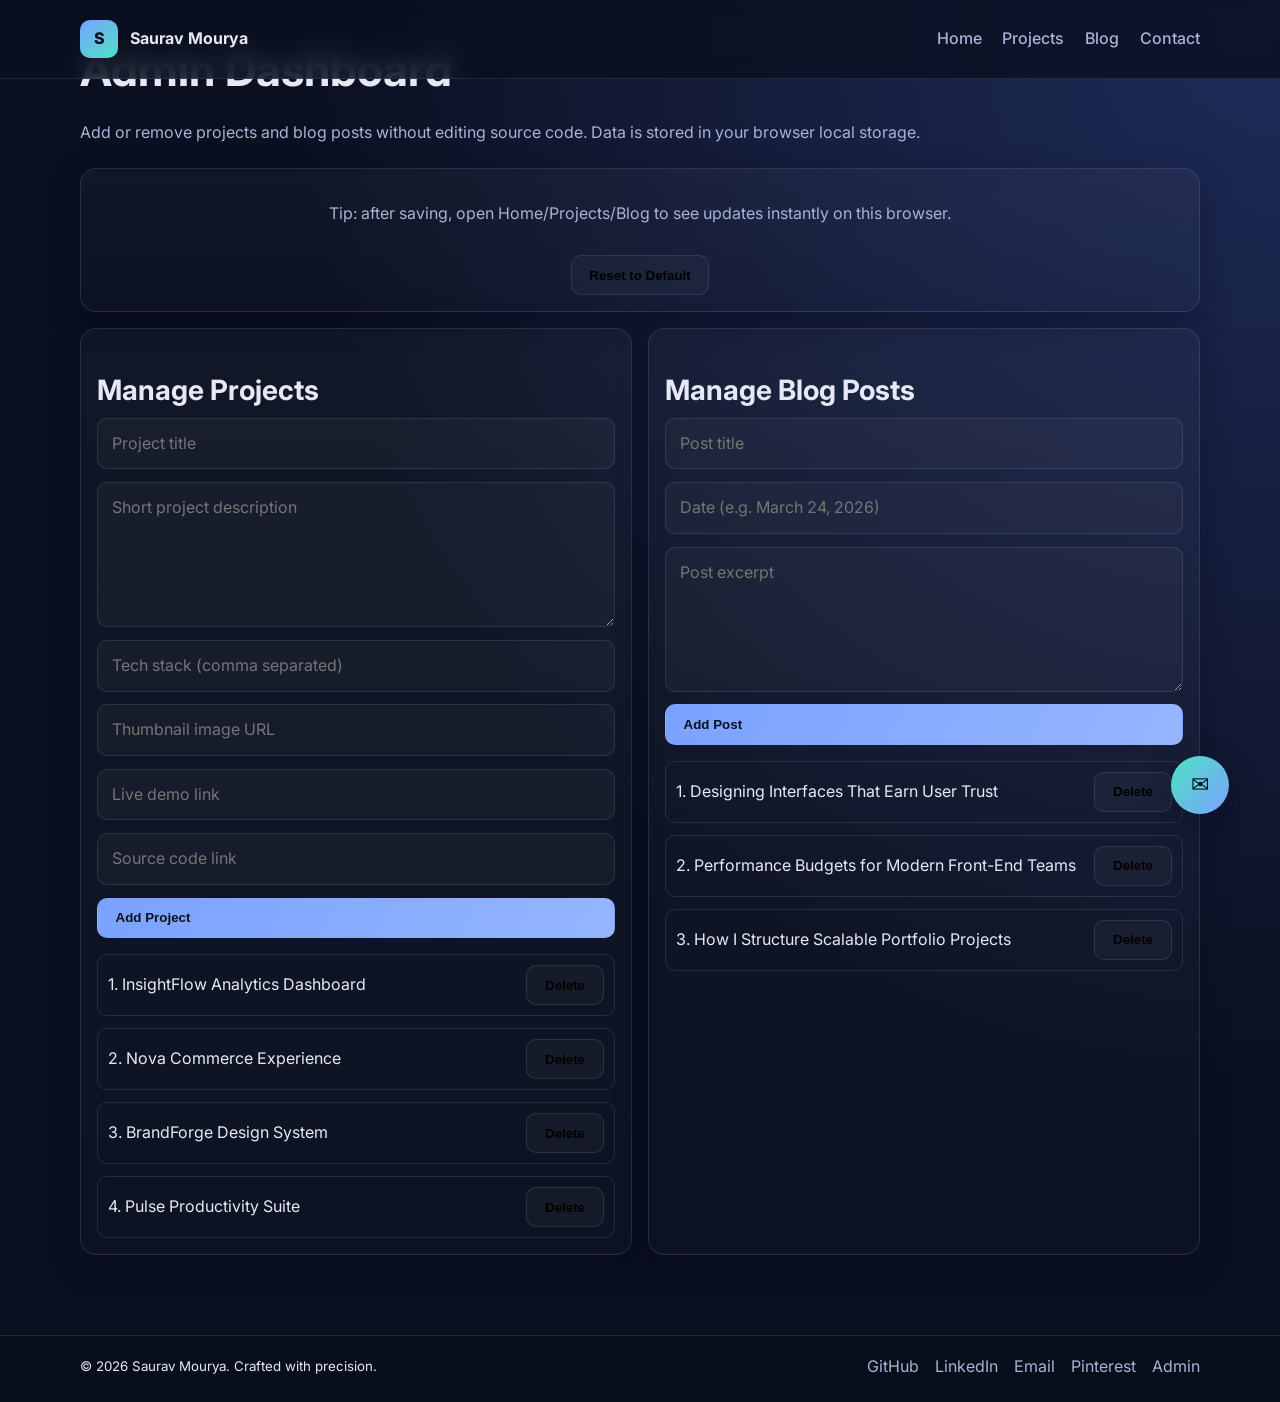
==== admin.html @ 9e9fe916 "Add admin.html for dashboard management This file contains the HTML structure for the admin dashboar" ====
<!DOCTYPE html>
<html lang="en">
<head>
  <meta charset="UTF-8" />
  <meta name="viewport" content="width=device-width, initial-scale=1.0" />
  <meta name="description" content="Admin dashboard to manage portfolio projects and blog posts." />
  <title>Admin Dashboard | Saurav Mourya</title>
  <link rel="preconnect" href="https://fonts.googleapis.com">
  <link rel="preconnect" href="https://fonts.gstatic.com" crossorigin>
  <link href="https://fonts.googleapis.com/css2?family=Inter:wght@400;500;600;700;800&display=swap" rel="stylesheet">
  <link rel="stylesheet" href="styles.css" />
</head>
<body>
  <main class="section">
    <section class="container">
      <h1 class="page-title">Admin Dashboard</h1>
      <p class="section-subtitle">Add or remove projects and blog posts without editing source code. Data is stored in your browser local storage.</p>

      <div class="admin-toolbar card">
        <p class="muted">Tip: after saving, open Home/Projects/Blog to see updates instantly on this browser.</p>
        <button id="reset-data" class="btn btn-secondary" type="button">Reset to Default</button>
      </div>

      <div class="admin-grid">
        <section class="card admin-section">
          <h2 class="section-title">Manage Projects</h2>
          <form id="project-form">
            <input type="text" name="title" placeholder="Project title" required>
            <textarea name="description" placeholder="Short project description" required></textarea>
            <input type="text" name="tech" placeholder="Tech stack (comma separated)" required>
            <input type="url" name="image" placeholder="Thumbnail image URL" required>
            <input type="url" name="demo" placeholder="Live demo link" required>
            <input type="url" name="source" placeholder="Source code link" required>
            <button class="btn btn-primary" type="submit">Add Project</button>
          </form>
          <div id="project-list" class="admin-list"></div>
        </section>

        <section class="card admin-section">
          <h2 class="section-title">Manage Blog Posts</h2>
          <form id="blog-form">
            <input type="text" name="title" placeholder="Post title" required>
            <input type="text" name="date" placeholder="Date (e.g. March 24, 2026)" required>
            <textarea name="excerpt" placeholder="Post excerpt" required></textarea>
            <button class="btn btn-primary" type="submit">Add Post</button>
          </form>
          <div id="blog-list" class="admin-list"></div>
        </section>
      </div>
    </section>
  </main>

  <script src="script.js"></script>
  <script src="admin.js"></script>
  <script>
    initPortfolioPage({ activePage: "" });
  </script>
</body>
</html>
---- styles.css ----
:root {
  --bg: #0b1020;
  --surface: #111831;
  --surface-2: #1a2445;
  --text: #e6e9f5;
  --muted: #aab2d5;
  --accent: #7aa2ff;
  --accent-2: #4de2c5;
  --border: rgba(255, 255, 255, 0.1);
  --shadow: 0 10px 30px rgba(5, 10, 25, 0.35);
  --radius: 16px;
  --container: min(1120px, 92vw);
}

* {
  box-sizing: border-box;
}

html {
  scroll-behavior: smooth;
}

body {
  margin: 0;
  font-family: "Inter", "Segoe UI", Roboto, Helvetica, Arial, sans-serif;
  background: radial-gradient(ellipse at top right, #1f2c5a 0%, var(--bg) 55%);
  color: var(--text);
  line-height: 1.6;
}

img {
  max-width: 100%;
  display: block;
}

a {
  color: inherit;
  text-decoration: none;
}

.container {
  width: var(--container);
  margin: 0 auto;
}

.site-header {
  position: fixed;
  inset: 0 0 auto 0;
  z-index: 100;
  backdrop-filter: blur(12px);
  background: rgba(11, 16, 32, 0.8);
  border-bottom: 1px solid var(--border);
}

.header-inner {
  height: 78px;
  display: flex;
  align-items: center;
  justify-content: space-between;
}

.brand {
  display: flex;
  align-items: center;
  gap: 0.75rem;
  font-weight: 700;
}

.logo {
  width: 38px;
  height: 38px;
  border-radius: 10px;
  background: linear-gradient(145deg, var(--accent), var(--accent-2));
  color: #0b1020;
  display: grid;
  place-items: center;
  font-weight: 800;
}

.nav-links {
  display: flex;
  gap: 1.3rem;
}

.nav-links a {
  color: var(--muted);
  font-weight: 500;
  transition: color 0.2s ease;
}

.nav-links a:hover,
.nav-links a.active {
  color: var(--text);
}

main {
  padding-top: 110px;
}

.page-title {
  margin: 1.2rem 0 0.8rem;
  font-size: clamp(2rem, 4vw, 2.8rem);
}

.section {
  padding: 1rem 0 4rem;
}

.hero {
  padding: 2rem 0 4rem;
}

.hero-grid {
  display: grid;
  gap: 2rem;
  grid-template-columns: 1.2fr 0.9fr;
  align-items: center;
}

.eyebrow {
  color: var(--accent-2);
  font-size: 0.95rem;
  font-weight: 600;
  letter-spacing: 0.02em;
  margin-bottom: 0.5rem;
}

.hero h1 {
  font-size: clamp(2.2rem, 5vw, 3.8rem);
  line-height: 1.15;
  margin: 0 0 0.9rem;
}

.hero p {
  color: var(--muted);
  max-width: 60ch;
}

.cta-row {
  margin-top: 1.3rem;
  display: flex;
  flex-wrap: wrap;
  gap: 0.8rem;
}

.btn {
  border: 1px solid transparent;
  padding: 0.72rem 1.1rem;
  border-radius: 10px;
  font-weight: 600;
  transition: transform 0.2s ease, border-color 0.2s ease, background 0.2s ease;
  display: inline-flex;
  align-items: center;
  gap: 0.35rem;
}

.btn:hover {
  transform: translateY(-2px);
}

.btn-primary {
  background: linear-gradient(120deg, var(--accent), #95b5ff);
  color: #0b1020;
}

.btn-secondary {
  background: rgba(255, 255, 255, 0.03);
  border-color: var(--border);
}

.profile-card,
.card {
  background: linear-gradient(180deg, rgba(255, 255, 255, 0.03), rgba(255, 255, 255, 0.015));
  border: 1px solid var(--border);
  border-radius: var(--radius);
  box-shadow: var(--shadow);
}

.profile-card {
  padding: 1.1rem;
}

.profile-image {
  border-radius: 12px;
  aspect-ratio: 4 / 4.5;
  object-fit: cover;
}

.section-title {
  font-size: 1.75rem;
  margin-bottom: 0.3rem;
}

.section-subtitle {
  color: var(--muted);
  margin: 0 0 1.4rem;
}

.grid {
  display: grid;
  gap: 1rem;
  grid-template-columns: repeat(3, minmax(0, 1fr));
}

.card {
  overflow: hidden;
  display: flex;
  flex-direction: column;
}

.thumb {
  width: 100%;
  aspect-ratio: 16 / 9;
  object-fit: cover;
}

.card-body {
  padding: 1rem;
}

.card h3 {
  margin: 0;
  font-size: 1.1rem;
}

.muted {
  color: var(--muted);
}

.tech-stack {
  margin: 0.5rem 0 0.9rem;
  display: flex;
  flex-wrap: wrap;
  gap: 0.4rem;
}

.tag {
  padding: 0.18rem 0.5rem;
  border-radius: 999px;
  border: 1px solid var(--border);
  background: rgba(255, 255, 255, 0.03);
  font-size: 0.8rem;
  color: #c8d0f0;
}

.links-row {
  display: flex;
  gap: 0.7rem;
}

.blog-meta {
  font-size: 0.85rem;
  color: #c5cced;
}

.contact-grid {
  display: grid;
  grid-template-columns: 1fr 0.9fr;
  gap: 1rem;
}

form {
  display: grid;
  gap: 0.8rem;
}

input,
textarea {
  width: 100%;
  padding: 0.75rem 0.85rem;
  border-radius: 10px;
  border: 1px solid var(--border);
  background: rgba(255, 255, 255, 0.03);
  color: var(--text);
  font: inherit;
}

textarea {
  min-height: 145px;
}

.fab {
  position: fixed;
  right: max(1rem, 4vw);
  bottom: 86px;
  width: 58px;
  height: 58px;
  border-radius: 50%;
  border: none;
  display: grid;
  place-items: center;
  font-size: 1.35rem;
  background: linear-gradient(130deg, var(--accent-2), var(--accent));
  color: #06111b;
  cursor: pointer;
  box-shadow: var(--shadow);
}

.site-footer {
  padding: 1.1rem 0 1.4rem;
  border-top: 1px solid var(--border);
  background: rgba(0, 0, 0, 0.15);
  margin-top: 1rem;
}

.footer-inner {
  display: flex;
  justify-content: space-between;
  align-items: center;
  gap: 1rem;
  flex-wrap: wrap;
}

.socials {
  display: flex;
  gap: 1rem;
  color: var(--muted);
}

.reveal {
  opacity: 0;
  transform: translateY(18px);
  transition: opacity 0.7s ease, transform 0.7s ease;
}

.reveal.visible {
  opacity: 1;
  transform: translateY(0);
}

@media (max-width: 960px) {
  .hero-grid,
  .contact-grid {
    grid-template-columns: 1fr;
  }

  .grid {
    grid-template-columns: repeat(2, minmax(0, 1fr));
  }
}

@media (max-width: 640px) {
  .header-inner {
    height: 72px;
  }

  .nav-links {
    gap: 0.75rem;
    font-size: 0.92rem;
  }

  .grid {
    grid-template-columns: 1fr;
  }

  .fab {
    width: 54px;
    height: 54px;
    bottom: 84px;
  }
}

.admin-toolbar {
  padding: 1rem;
  margin-bottom: 1rem;
  display: flex;
  justify-content: space-between;
  gap: 0.8rem;
  align-items: center;
  flex-wrap: wrap;
}

.admin-grid {
  display: grid;
  grid-template-columns: 1fr 1fr;
  gap: 1rem;
}

.admin-section {
  padding: 1rem;
}

.admin-list {
  margin-top: 1rem;
  display: grid;
  gap: 0.7rem;
}

.admin-item {
  border: 1px solid var(--border);
  border-radius: 10px;
  padding: 0.65rem;
  display: flex;
  align-items: center;
  justify-content: space-between;
  gap: 0.6rem;
}

@media (max-width: 960px) {
  .admin-grid {
    grid-template-columns: 1fr;
  }
}
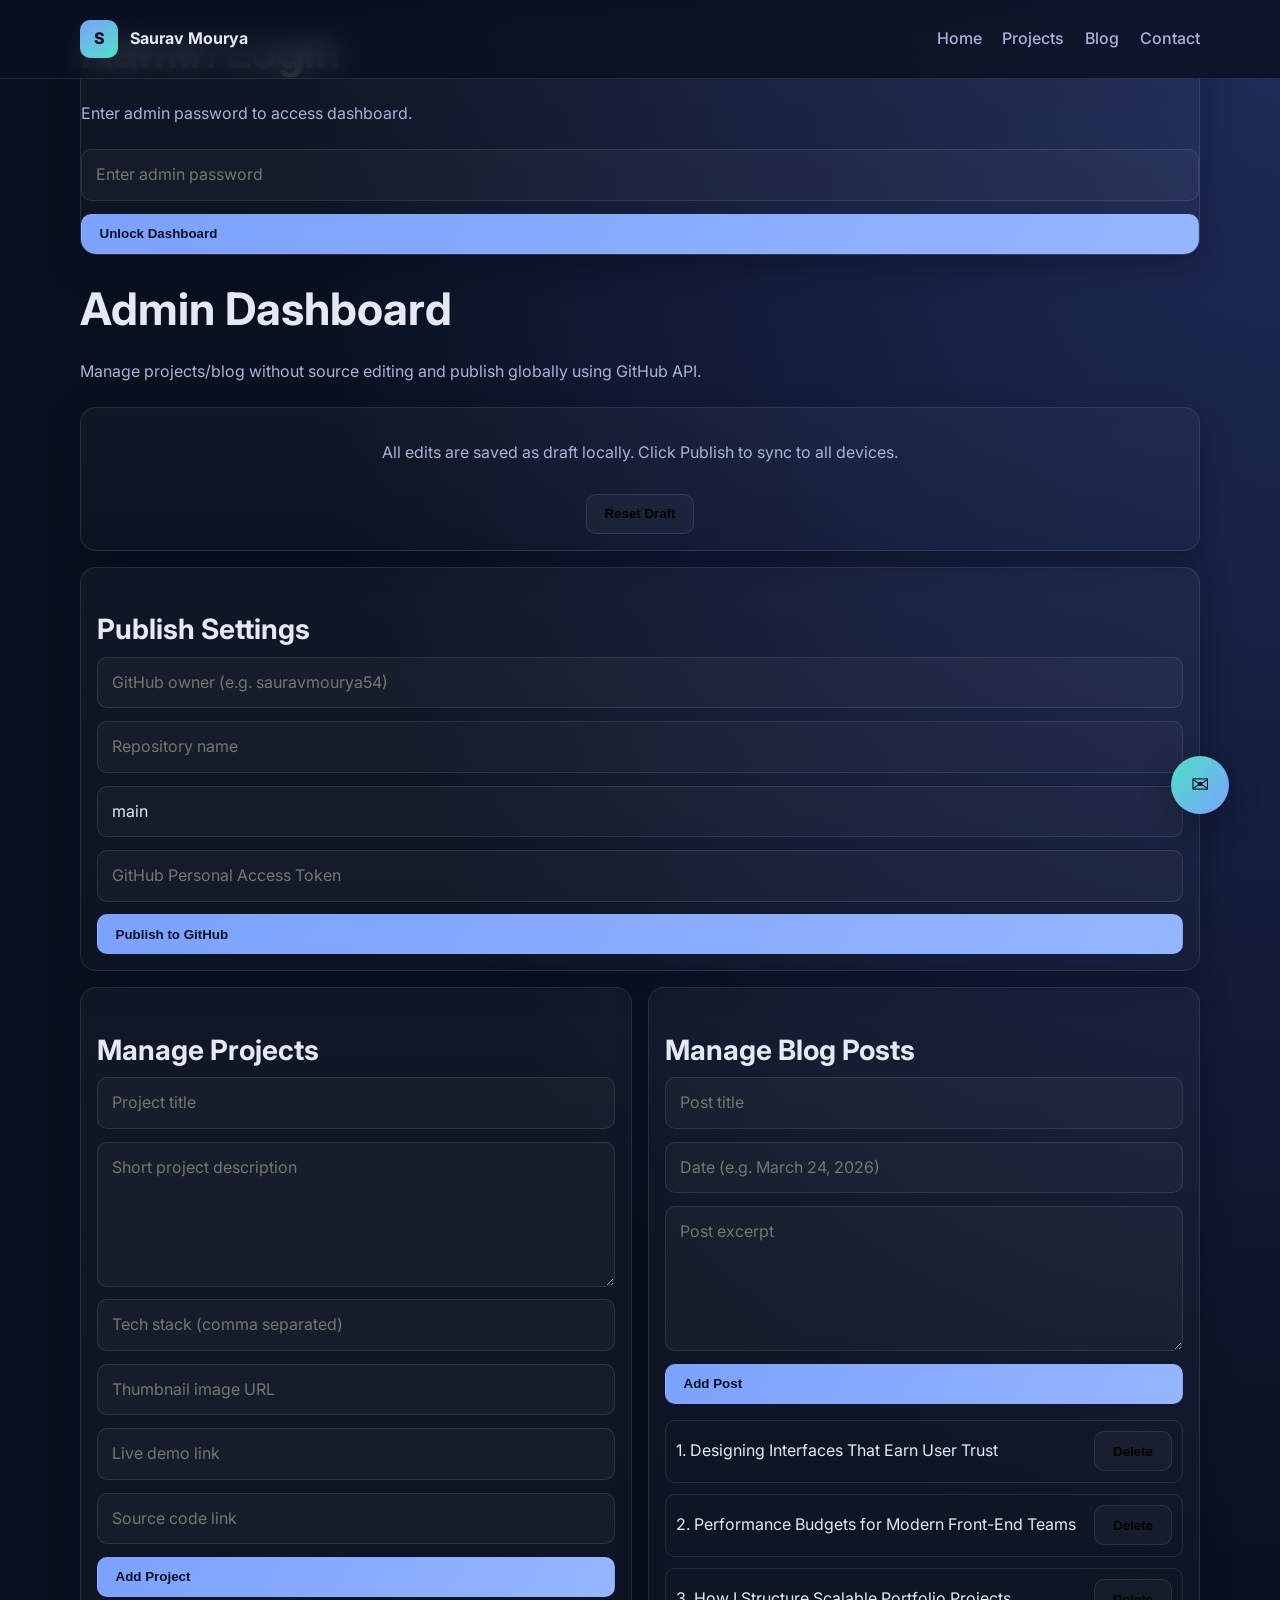
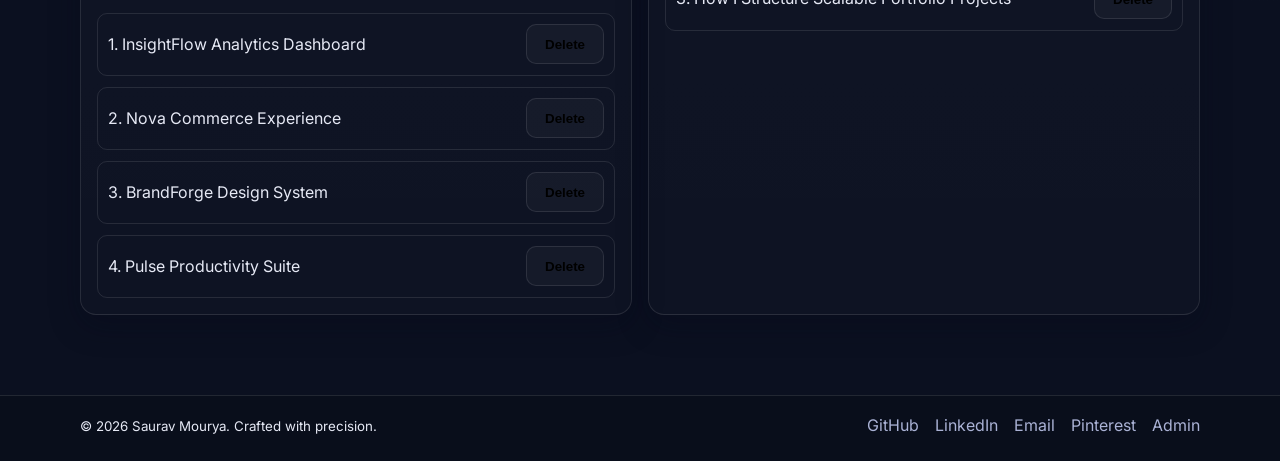
==== commit b8ce57d4: "Enhance admin.html with login and publish features" ====
--- a/admin.html
+++ b/admin.html
@@ -12,14 +12,36 @@
 </head>
 <body>
   <main class="section">
-    <section class="container">
+    <section class="container" id="login-view">
+      <div class="card admin-auth">
+        <h1 class="page-title" style="margin-top:0;">Admin Login</h1>
+        <p class="section-subtitle">Enter admin password to access dashboard.</p>
+        <form id="login-form">
+          <input type="password" id="admin-password" placeholder="Enter admin password" required />
+          <button class="btn btn-primary" type="submit">Unlock Dashboard</button>
+        </form>
+      </div>
+    </section>
+
+    <section class="container hidden" id="admin-view">
       <h1 class="page-title">Admin Dashboard</h1>
-      <p class="section-subtitle">Add or remove projects and blog posts without editing source code. Data is stored in your browser local storage.</p>
+      <p class="section-subtitle">Manage projects/blog without source editing and publish globally using GitHub API.</p>
 
       <div class="admin-toolbar card">
-        <p class="muted">Tip: after saving, open Home/Projects/Blog to see updates instantly on this browser.</p>
-        <button id="reset-data" class="btn btn-secondary" type="button">Reset to Default</button>
+        <p class="muted">All edits are saved as draft locally. Click Publish to sync to all devices.</p>
+        <button id="reset-data" class="btn btn-secondary" type="button">Reset Draft</button>
       </div>
+
+      <section class="card admin-section" style="margin-bottom: 1rem;">
+        <h2 class="section-title">Publish Settings</h2>
+        <form id="publish-form">
+          <input name="owner" placeholder="GitHub owner (e.g. sauravmourya54)" required />
+          <input name="repo" placeholder="Repository name" required />
+          <input name="branch" placeholder="Branch (e.g. main)" value="main" required />
+          <input name="token" type="password" placeholder="GitHub Personal Access Token" required />
+          <button class="btn btn-primary" type="button" id="publish-btn">Publish to GitHub</button>
+        </form>
+      </section>
 
       <div class="admin-grid">
         <section class="card admin-section">
@@ -52,8 +74,6 @@
 
   <script src="script.js"></script>
   <script src="admin.js"></script>
-  <script>
-    initPortfolioPage({ activePage: "" });
-  </script>
+  <script>initPortfolioPage({ activePage: "" });</script>
 </body>
 </html>
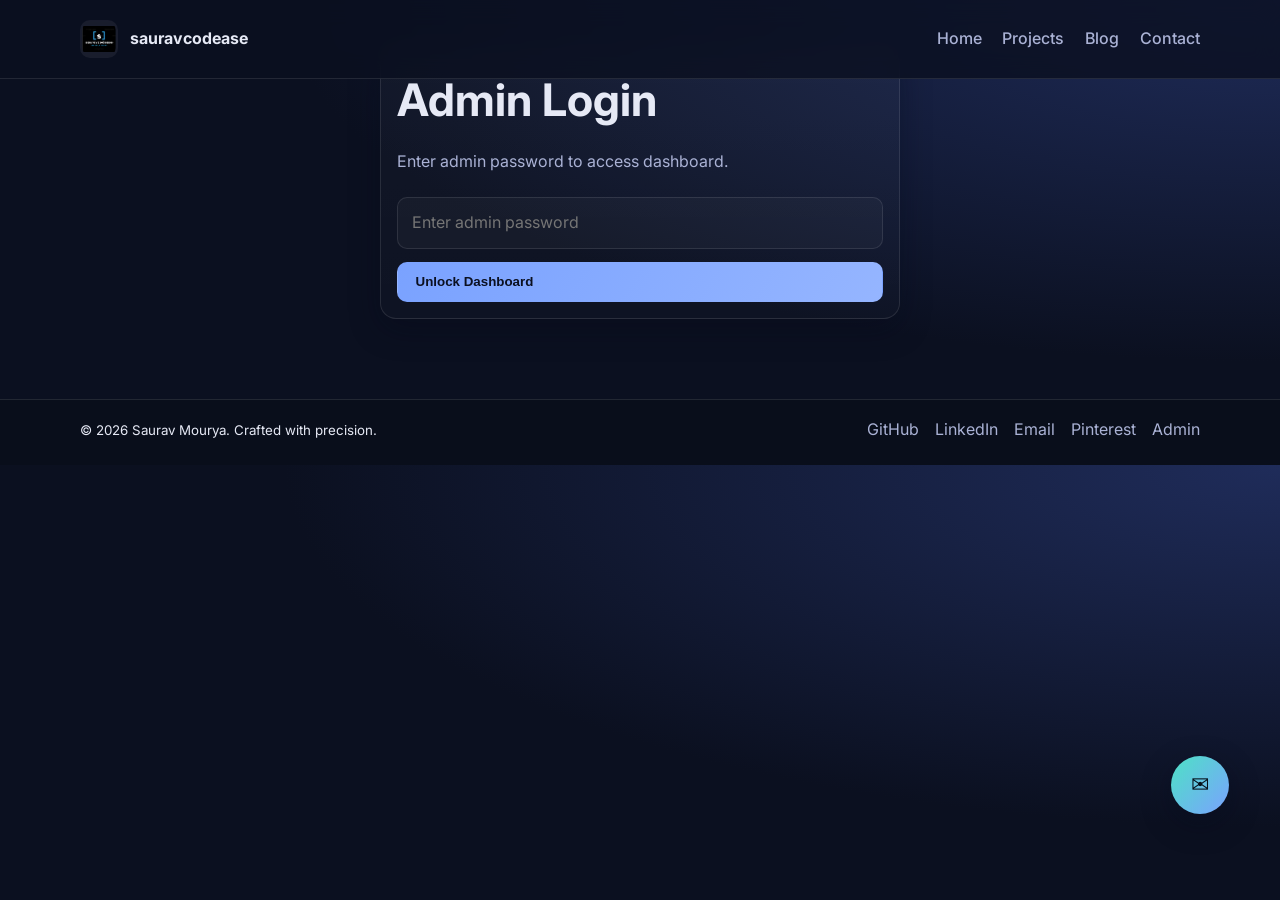
==== commit 04992ae3: "Update admin.html" ====
--- a/admin.html
+++ b/admin.html
@@ -63,8 +63,10 @@
           <form id="blog-form">
             <input type="text" name="title" placeholder="Post title" required>
             <input type="text" name="date" placeholder="Date (e.g. March 24, 2026)" required>
-            <textarea name="excerpt" placeholder="Post excerpt" required></textarea>
-            <button class="btn btn-primary" type="submit">Add Post</button>
+            <input type="url" name="image" placeholder="Blog cover image URL (optional)">
+            <textarea name="excerpt" placeholder="Small description / excerpt" required></textarea>
+            <textarea name="content" placeholder="Full blog content for Read More page" required></textarea>
+            <button class="btn btn-primary" type="submit" id="blog-submit-btn">Add Post</button>
           </form>
           <div id="blog-list" class="admin-list"></div>
         </section>
--- a/styles.css
+++ b/styles.css
@@ -77,6 +77,12 @@
   font-weight: 800;
 }
 
+.logo-img {
+  object-fit: contain;
+  background: rgba(255, 255, 255, 0.06);
+  padding: 0.15rem;
+}
+
 .nav-links {
   display: flex;
   gap: 1.3rem;
@@ -94,11 +100,16 @@
 }
 
 main {
-  padding-top: 110px;
-}
-
+  padding-top: clamp(120px, 14vw, 140px);
+}
+
+section[id],
 .page-title {
-  margin: 1.2rem 0 0.8rem;
+  scroll-margin-top: 120px;
+}
+
+.page-title {
+  margin: 0 0 0.8rem;
   font-size: clamp(2rem, 4vw, 2.8rem);
 }
 
@@ -401,3 +412,81 @@
     grid-template-columns: 1fr;
   }
 }
+
+.hidden {
+  display: none;
+}
+
+.admin-auth {
+  max-width: 520px;
+  margin: 2rem auto 0;
+  padding: 1rem;
+}
+
+.publisher-screen {
+  background: linear-gradient(180deg, rgba(16, 27, 58, 0.95), rgba(9, 15, 32, 0.95));
+  border: 1px solid var(--border);
+  border-radius: var(--radius);
+  box-shadow: var(--shadow);
+  overflow: hidden;
+}
+
+.publisher-head {
+  padding: 0.9rem 1rem;
+  display: flex;
+  justify-content: space-between;
+  align-items: center;
+  border-bottom: 1px solid var(--border);
+  font-size: 0.92rem;
+}
+
+.publisher-head span {
+  color: var(--accent-2);
+}
+
+.publisher-viewport {
+  height: 320px;
+  overflow: hidden;
+  position: relative;
+}
+
+.publisher-track {
+  display: grid;
+  gap: 0.7rem;
+  padding: 0.9rem;
+  animation: projectTicker 24s linear infinite;
+}
+
+.publisher-item {
+  border: 1px solid var(--border);
+  border-radius: 12px;
+  background: rgba(255, 255, 255, 0.03);
+  overflow: hidden;
+  position: relative;
+  min-height: 150px;
+}
+
+.publisher-item img {
+  width: 100%;
+  height: 150px;
+  object-fit: cover;
+  display: block;
+}
+
+.publisher-caption {
+  position: absolute;
+  inset: auto 0 0 0;
+  padding: 0.5rem 0.65rem;
+  font-size: 0.85rem;
+  font-weight: 600;
+  background: linear-gradient(180deg, transparent, rgba(5, 10, 22, 0.92));
+}
+
+@keyframes projectTicker {
+  from {
+    transform: translateY(0);
+  }
+  to {
+    transform: translateY(-50%);
+  }
+}
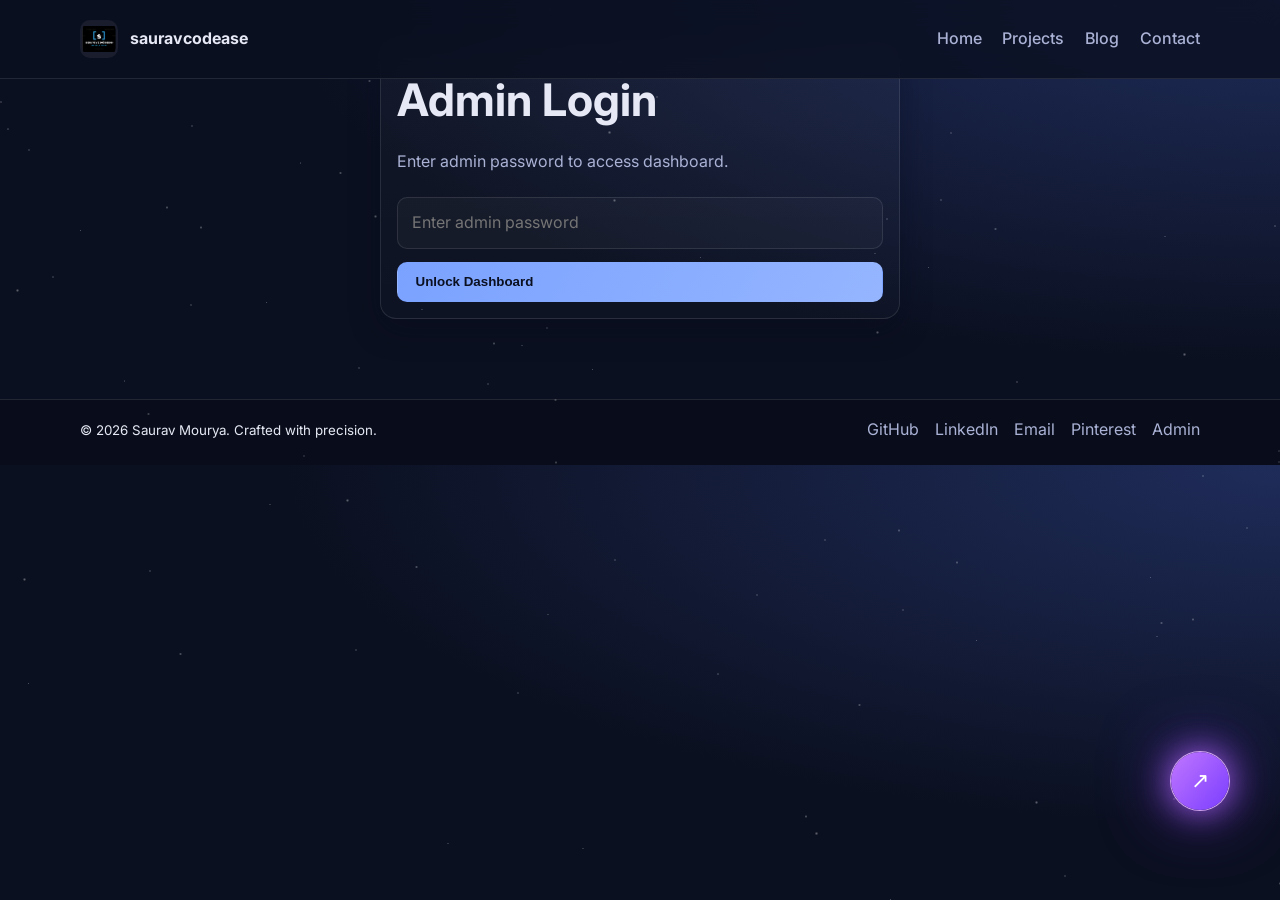
==== commit cb6c576c: "Update source link to read blog link in admin form" ====
--- a/admin.html
+++ b/admin.html
@@ -52,8 +52,8 @@
             <input type="text" name="tech" placeholder="Tech stack (comma separated)" required>
             <input type="url" name="image" placeholder="Thumbnail image URL" required>
             <input type="url" name="demo" placeholder="Live demo link" required>
-            <input type="url" name="source" placeholder="Source code link" required>
-            <button class="btn btn-primary" type="submit">Add Project</button>
+            <input type="url" name="source" placeholder="Read blog link" required>
+            <button class="btn btn-primary" type="submit" id="project-submit-btn">Add Project</button>
           </form>
           <div id="project-list" class="admin-list"></div>
         </section>
--- a/styles.css
+++ b/styles.css
@@ -490,3 +490,206 @@
     transform: translateY(-50%);
   }
 }
+
+.admin-item-actions {
+  display: flex;
+  gap: 0.45rem;
+}
+
+#blog-form textarea {
+  min-height: 180px;
+}
+
+.blog-full {
+  overflow: hidden;
+}
+
+.blog-full .card-body h1 {
+  margin-top: 0;
+  font-size: clamp(1.8rem, 4vw, 2.5rem);
+}
+
+.blog-full .card-body p {
+  color: #d5dcfb;
+}
+
+.bio-panel {
+  border: 1px solid var(--border);
+  border-radius: var(--radius);
+  background: linear-gradient(180deg, rgba(255, 255, 255, 0.03), rgba(255, 255, 255, 0.015));
+  box-shadow: var(--shadow);
+  padding: clamp(1rem, 2.4vw, 1.8rem);
+}
+
+.bio-points {
+  margin: 0.9rem 0 1rem;
+  padding-left: 1.2rem;
+  color: #d8def8;
+  display: grid;
+  gap: 0.35rem;
+}
+
+.starfield {
+  position: fixed;
+  inset: 0;
+  pointer-events: none;
+  z-index: 0;
+  overflow: hidden;
+}
+
+.star {
+  position: absolute;
+  left: var(--x);
+  top: var(--y);
+  width: var(--size);
+  height: var(--size);
+  border-radius: 50%;
+  background: radial-gradient(circle, rgba(255, 255, 255, 0.95), rgba(255, 255, 255, 0));
+  opacity: 0.35;
+  animation: twinkle var(--duration) ease-in-out infinite;
+  animation-delay: var(--delay);
+}
+
+@keyframes twinkle {
+  0%,
+  100% {
+    transform: scale(0.9);
+    opacity: 0.25;
+  }
+  50% {
+    transform: scale(1.35);
+    opacity: 0.95;
+  }
+}
+
+main,
+.site-footer {
+  position: relative;
+  z-index: 1;
+}
+
+.mobile-nav {
+  display: none;
+}
+
+@media (max-width: 760px) {
+  .nav-links {
+    display: none;
+  }
+
+  .mobile-nav {
+    position: fixed;
+    left: 50%;
+    transform: translateX(-50%);
+    bottom: 14px;
+    width: min(94vw, 440px);
+    display: grid;
+    grid-template-columns: repeat(4, 1fr);
+    gap: 0.35rem;
+    padding: 0.45rem;
+    border: 1px solid var(--border);
+    border-radius: 14px;
+    background: rgba(9, 14, 28, 0.94);
+    backdrop-filter: blur(10px);
+    box-shadow: 0 12px 30px rgba(3, 8, 20, 0.55);
+    z-index: 25;
+  }
+
+  .mobile-nav a {
+    text-align: center;
+    font-size: 0.83rem;
+    color: var(--muted);
+    padding: 0.5rem 0.2rem;
+    border-radius: 10px;
+  }
+
+  .mobile-nav a.active {
+    color: var(--text);
+    background: rgba(122, 162, 255, 0.15);
+  }
+
+  .site-footer {
+    padding-bottom: 6.3rem;
+  }
+}
+
+.card,
+.btn,
+input,
+textarea,
+.publisher-item,
+.mobile-nav a,
+.site-footer a,
+.nav-links a {
+  transition: box-shadow 0.25s ease, transform 0.25s ease, background 0.25s ease, color 0.25s ease;
+}
+
+.card:hover,
+.publisher-item:hover {
+  box-shadow: 0 0 0 1px rgba(182, 103, 255, 0.7), 0 0 34px rgba(172, 95, 255, 0.55), 0 0 68px rgba(132, 62, 255, 0.4);
+}
+
+.btn:hover,
+.mobile-nav a:hover,
+.site-footer a:hover,
+.nav-links a:hover {
+  box-shadow: 0 0 0 1px rgba(194, 119, 255, 0.75), 0 0 22px rgba(194, 119, 255, 0.7), 0 0 45px rgba(138, 58, 255, 0.55);
+}
+
+input:focus,
+textarea:focus {
+  outline: none;
+  box-shadow: 0 0 0 1px rgba(194, 119, 255, 0.85), 0 0 24px rgba(172, 95, 255, 0.6);
+}
+
+
+.fab {
+  position: fixed !important;
+  right: max(1rem, 4vw) !important;
+  left: auto !important;
+  bottom: 90px !important;
+  z-index: 60 !important;
+  background: linear-gradient(130deg, #c177ff, #7a3dff);
+  color: #ffffff;
+  box-shadow: 0 0 0 1px rgba(230, 184, 255, 0.85), 0 0 34px rgba(181, 103, 255, 0.95), 0 0 70px rgba(130, 52, 255, 0.75);
+}
+
+..fab:hover {
+  transform: translateY(-3px) scale(1.04);
+  box-shadow: 
+    0 0 0 1px rgba(255, 255, 255, 0.9),     /* soft white border */
+    0 0 20px rgba(220, 220, 220, 0.8),      /* light grey glow */
+    0 0 50px rgba(180, 180, 180, 0.6);      /* outer soft grey glow */
+}
+
+h1:hover, h2:hover, h3:hover, p:hover, li:hover, small:hover, .tag:hover {
+  text-shadow: 0 0 12px rgba(255, 255, 255, 0.7);  /* white glow */
+}
+
+.card:hover, .btn:hover, .mobile-nav a:hover, .site-footer a:hover, .nav-links a:hover, input:focus, textarea:focus {
+  filter: drop-shadow(0 0 8px rgba(200, 200, 200, 0.7)); /* soft grey glow */
+}
+
+.typewriter-text {
+  display: inline-block;
+  min-height: 1.2em;
+  border-right: 2px solid rgba(194, 119, 255, 0.95);
+  animation: blinkCaret 0.8s step-end infinite;
+}
+
+.typewriter-text.done {
+  border-right: none;
+  animation: none;
+}
+
+@keyframes blinkCaret {
+  0%, 100% { border-color: rgba(194, 119, 255, 0.95); }
+  50% { border-color: transparent; }
+}
+
+@media (max-width: 760px) {
+  .typewriter-text {
+    white-space: normal;
+    width: 100%;
+  }
+}
